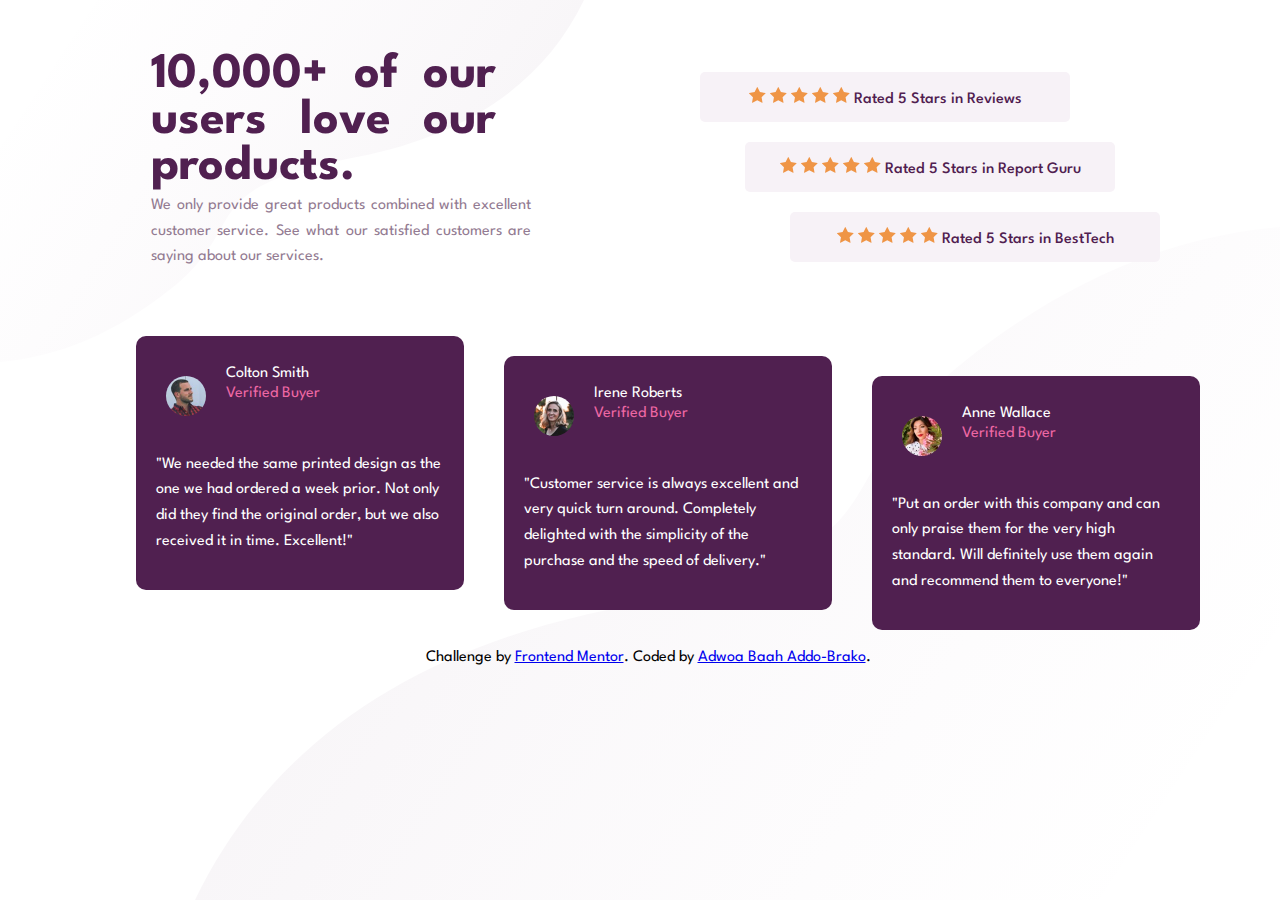
==== index.html @ 32787644 "re-adding files" ====
<!DOCTYPE html>
<html lang="en">
  <head>
    <meta charset="UTF-8" />
    <meta name="viewport" content="width=device-width, initial-scale=1.0" />
    <link
      rel="icon"
      type="image/png"
      sizes="32x32"
      href="./images/favicon-32x32.png"
    />
    <link rel="stylesheet" href="style.css">
    <link href="https://fonts.googleapis.com/css2?family=League+Spartan:wght@400;500;700&display=swap" rel="stylesheet">
    <title>Frontend Mentor | Social proof section</title>
  </head>
  <body>
    <section class="container">
      <section class="top-container">
        <div class="intro-note">
          <h1>10,000+ of our users love our products.</h1>
          <p class="service-slogan">We only provide great products combined with excellent customer service.
            See what our satisfied customers are saying about our services.</p>
          </div>

        <div class="short-reviews">
          <section class="star-review  star1">
            <div class="stars">
            <svg width="17" height="16" xmlns="http://www.w3.org/2000/svg"><path d="M16.539 6.097a.297.297 0 00-.24-.202l-5.36-.779L8.542.26a.296.296 0 00-.53 0L5.613 5.117l-5.36.779a.297.297 0 00-.165.505l3.88 3.78-.917 5.34a.297.297 0 00.43.312l4.795-2.52 4.794 2.52a.296.296 0 00.43-.313l-.916-5.338L16.464 6.4c.08-.08.11-.197.075-.304z" fill="#EF9546" fill-rule="nonzero"/></svg>
            <svg width="17" height="16" xmlns="http://www.w3.org/2000/svg"><path d="M16.539 6.097a.297.297 0 00-.24-.202l-5.36-.779L8.542.26a.296.296 0 00-.53 0L5.613 5.117l-5.36.779a.297.297 0 00-.165.505l3.88 3.78-.917 5.34a.297.297 0 00.43.312l4.795-2.52 4.794 2.52a.296.296 0 00.43-.313l-.916-5.338L16.464 6.4c.08-.08.11-.197.075-.304z" fill="#EF9546" fill-rule="nonzero"/></svg>
            <svg width="17" height="16" xmlns="http://www.w3.org/2000/svg"><path d="M16.539 6.097a.297.297 0 00-.24-.202l-5.36-.779L8.542.26a.296.296 0 00-.53 0L5.613 5.117l-5.36.779a.297.297 0 00-.165.505l3.88 3.78-.917 5.34a.297.297 0 00.43.312l4.795-2.52 4.794 2.52a.296.296 0 00.43-.313l-.916-5.338L16.464 6.4c.08-.08.11-.197.075-.304z" fill="#EF9546" fill-rule="nonzero"/></svg>
            <svg width="17" height="16" xmlns="http://www.w3.org/2000/svg"><path d="M16.539 6.097a.297.297 0 00-.24-.202l-5.36-.779L8.542.26a.296.296 0 00-.53 0L5.613 5.117l-5.36.779a.297.297 0 00-.165.505l3.88 3.78-.917 5.34a.297.297 0 00.43.312l4.795-2.52 4.794 2.52a.296.296 0 00.43-.313l-.916-5.338L16.464 6.4c.08-.08.11-.197.075-.304z" fill="#EF9546" fill-rule="nonzero"/></svg>
            <svg width="17" height="16" xmlns="http://www.w3.org/2000/svg"><path d="M16.539 6.097a.297.297 0 00-.24-.202l-5.36-.779L8.542.26a.296.296 0 00-.53 0L5.613 5.117l-5.36.779a.297.297 0 00-.165.505l3.88 3.78-.917 5.34a.297.297 0 00.43.312l4.795-2.52 4.794 2.52a.296.296 0 00.43-.313l-.916-5.338L16.464 6.4c.08-.08.11-.197.075-.304z" fill="#EF9546" fill-rule="nonzero"/></svg>
          </div>
          <p class="star-review-item">
          Rated 5 Stars in Reviews
          </p>
        </section>
        <section class="star-review star2">
        <div class="stars">
          <svg width="17" height="16" xmlns="http://www.w3.org/2000/svg"><path d="M16.539 6.097a.297.297 0 00-.24-.202l-5.36-.779L8.542.26a.296.296 0 00-.53 0L5.613 5.117l-5.36.779a.297.297 0 00-.165.505l3.88 3.78-.917 5.34a.297.297 0 00.43.312l4.795-2.52 4.794 2.52a.296.296 0 00.43-.313l-.916-5.338L16.464 6.4c.08-.08.11-.197.075-.304z" fill="#EF9546" fill-rule="nonzero"/></svg>
          <svg width="17" height="16" xmlns="http://www.w3.org/2000/svg"><path d="M16.539 6.097a.297.297 0 00-.24-.202l-5.36-.779L8.542.26a.296.296 0 00-.53 0L5.613 5.117l-5.36.779a.297.297 0 00-.165.505l3.88 3.78-.917 5.34a.297.297 0 00.43.312l4.795-2.52 4.794 2.52a.296.296 0 00.43-.313l-.916-5.338L16.464 6.4c.08-.08.11-.197.075-.304z" fill="#EF9546" fill-rule="nonzero"/></svg>
          <svg width="17" height="16" xmlns="http://www.w3.org/2000/svg"><path d="M16.539 6.097a.297.297 0 00-.24-.202l-5.36-.779L8.542.26a.296.296 0 00-.53 0L5.613 5.117l-5.36.779a.297.297 0 00-.165.505l3.88 3.78-.917 5.34a.297.297 0 00.43.312l4.795-2.52 4.794 2.52a.296.296 0 00.43-.313l-.916-5.338L16.464 6.4c.08-.08.11-.197.075-.304z" fill="#EF9546" fill-rule="nonzero"/></svg>
          <svg width="17" height="16" xmlns="http://www.w3.org/2000/svg"><path d="M16.539 6.097a.297.297 0 00-.24-.202l-5.36-.779L8.542.26a.296.296 0 00-.53 0L5.613 5.117l-5.36.779a.297.297 0 00-.165.505l3.88 3.78-.917 5.34a.297.297 0 00.43.312l4.795-2.52 4.794 2.52a.296.296 0 00.43-.313l-.916-5.338L16.464 6.4c.08-.08.11-.197.075-.304z" fill="#EF9546" fill-rule="nonzero"/></svg>
          <svg width="17" height="16" xmlns="http://www.w3.org/2000/svg"><path d="M16.539 6.097a.297.297 0 00-.24-.202l-5.36-.779L8.542.26a.296.296 0 00-.53 0L5.613 5.117l-5.36.779a.297.297 0 00-.165.505l3.88 3.78-.917 5.34a.297.297 0 00.43.312l4.795-2.52 4.794 2.52a.296.296 0 00.43-.313l-.916-5.338L16.464 6.4c.08-.08.11-.197.075-.304z" fill="#EF9546" fill-rule="nonzero"/></svg>
        </div>
        <p class="star-review-item">Rated 5 Stars in Report Guru</p>
      </section>
      <section class="star-review star3">
        <div class="stars">
          <svg width="17" height="16" xmlns="http://www.w3.org/2000/svg"><path d="M16.539 6.097a.297.297 0 00-.24-.202l-5.36-.779L8.542.26a.296.296 0 00-.53 0L5.613 5.117l-5.36.779a.297.297 0 00-.165.505l3.88 3.78-.917 5.34a.297.297 0 00.43.312l4.795-2.52 4.794 2.52a.296.296 0 00.43-.313l-.916-5.338L16.464 6.4c.08-.08.11-.197.075-.304z" fill="#EF9546" fill-rule="nonzero"/></svg>
          <svg width="17" height="16" xmlns="http://www.w3.org/2000/svg"><path d="M16.539 6.097a.297.297 0 00-.24-.202l-5.36-.779L8.542.26a.296.296 0 00-.53 0L5.613 5.117l-5.36.779a.297.297 0 00-.165.505l3.88 3.78-.917 5.34a.297.297 0 00.43.312l4.795-2.52 4.794 2.52a.296.296 0 00.43-.313l-.916-5.338L16.464 6.4c.08-.08.11-.197.075-.304z" fill="#EF9546" fill-rule="nonzero"/></svg>
          <svg width="17" height="16" xmlns="http://www.w3.org/2000/svg"><path d="M16.539 6.097a.297.297 0 00-.24-.202l-5.36-.779L8.542.26a.296.296 0 00-.53 0L5.613 5.117l-5.36.779a.297.297 0 00-.165.505l3.88 3.78-.917 5.34a.297.297 0 00.43.312l4.795-2.52 4.794 2.52a.296.296 0 00.43-.313l-.916-5.338L16.464 6.4c.08-.08.11-.197.075-.304z" fill="#EF9546" fill-rule="nonzero"/></svg>
          <svg width="17" height="16" xmlns="http://www.w3.org/2000/svg"><path d="M16.539 6.097a.297.297 0 00-.24-.202l-5.36-.779L8.542.26a.296.296 0 00-.53 0L5.613 5.117l-5.36.779a.297.297 0 00-.165.505l3.88 3.78-.917 5.34a.297.297 0 00.43.312l4.795-2.52 4.794 2.52a.296.296 0 00.43-.313l-.916-5.338L16.464 6.4c.08-.08.11-.197.075-.304z" fill="#EF9546" fill-rule="nonzero"/></svg>
          <svg width="17" height="16" xmlns="http://www.w3.org/2000/svg"><path d="M16.539 6.097a.297.297 0 00-.24-.202l-5.36-.779L8.542.26a.296.296 0 00-.53 0L5.613 5.117l-5.36.779a.297.297 0 00-.165.505l3.88 3.78-.917 5.34a.297.297 0 00.43.312l4.795-2.52 4.794 2.52a.296.296 0 00.43-.313l-.916-5.338L16.464 6.4c.08-.08.11-.197.075-.304z" fill="#EF9546" fill-rule="nonzero"/></svg>
        </div>
        <p class="star-review-item">Rated 5 Stars in BestTech</p>
       </section>
      </div>
      </section>
    
      <section class="buyers-review">
        <div class="text-review One" >
          <section class="identity">
            <img src="images/image-colton.jpg" alt="">
            <div class="name-buyer">
              <p class="name">Colton Smith</p>
              <p class="buyer">Verified Buyer</p>
            </div>
      </section>
      <p class="review">
        "We needed the same printed design as the one we had ordered a week prior.
        Not only did they find the original order, but we also received it in time.
        Excellent!"
      </p>
    </div>
    
    <div class="text-review Two" >
      <section class="identity">
        <img src="images/image-irene.jpg" alt="">
        <div class="name-buyer">
          <p class="name">Irene Roberts</p>
          <p class="buyer">Verified Buyer</p>
        </div>
      </section>
      <p class="review">
        "Customer service is always excellent and very quick turn around. Completely
        delighted with the simplicity of the purchase and the speed of delivery."
      </p>
    </div>
     
    <div class="text-review Three">
      <secion class="identity">
        <img src="images/image-anne.jpg" alt="">
        <div class="name-buyer">
          <p class="name"> Anne Wallace</p>
          <p class="buyer"> Verified Buyer</p>
        </div>
      </secion>
      <p class="review"> 
        "Put an order with this company and can only praise them for the very high
        standard. Will definitely use them again and recommend them to everyone!"
      </p>
    </div>
      </section>
    </section>

    <div class="attribution">
      Challenge by
      <a href="https://www.frontendmentor.io?ref=challenge" target="_blank"
        >Frontend Mentor</a
      >. Coded by <a href="https://www.linkedin.com/in/adwoaaddobrako" target="_blank">Adwoa Baah Addo-Brako</a>.
    </div>
  </body>
</html>
---- style.css ----
:root{
    --dark-magenta:hsl(300, 43%, 22%);
    --soft-pick:hsl(333, 80%, 67%);
    --dark-greyish-magenta:hsl(303, 10%, 53%);
    --light-greyish-magenta:hsl(300, 24%, 96%);
    --white: hsl(0, 0%, 100%);
    --font-size: 15px;
}

::-webkit-scrollbar{
    display: none;
}

html, body{
    height: 100%;
    width: 100%;
    font-family: 'League Spartan', sans-serif;
    background-position: left top, bottom right;
    background-repeat: no-repeat;
}

.container{
    width: 80%;
    margin: 0 auto;
    padding: 20px;
}

h1{
    text-align: center;
    color: hsl(300, 43%, 22%);
    font-weight: 700;
}

.service-slogan{
    text-align: center;
    line-height: 1.6;
    
}

.star-review{
    width: 90%;
    background-color: var(--light-greyish-magenta);
    text-align: center;
    border-radius: 5px;
    padding: 5px;
    margin:0 auto 20px auto;
    
}

.identity{
    display: flex;
}

img{
    border-radius: 50%;
    transform: scale(0.5);
    margin-right: 0px;
    margin-left: -10px;
 
}

.name-group{
align-self: flex-start;
}

.stars{
    margin-top: 10px;
}

.star-review-item{
    color: var(--dark-magenta);
    font-weight: 500;
}

.text-review{
    width: 80%;
    background-color:var(--dark-magenta);
    padding: 20px;
    margin:0 auto 20px auto;
    border-radius: 5px;
}

.name{
    color: var(--white);
    margin-top: 10px;
    margin-bottom: 5px;
}

.buyer{
    margin: 0px;
    color: var(--soft-pick);
}

.review{
    color: var(--white);
    line-height: 1.6;
}

.attribution{
    display: block;
    margin: 30px;
    text-align: center;
}

@media (max-width:780px) {
    
    body{
        background-image: url(images/bg-pattern-top-mobile.svg), url(images/bg-pattern-bottom-mobile.svg);
    }
    
}


@media (min-width:781px){

    body{
        background-image: url(images/bg-pattern-top-desktop.svg), url(images/bg-pattern-bottom-desktop.svg);
    }

    .container{
        padding: 10px;
    }

    .top-container{
        display:flex;
        flex-direction: row;
        justify-content: space-between;
        column-gap: 10px;
    }

    .intro-note{
        text-align: justify;
        padding-left: 15px;
        margin-bottom: 50px;
    }

    h1{
        text-align: justify;
        color: var(--dark-magenta);
        font-weight: 700;
        font-size: 50px;
        width: 345px;
    }
    
    .service-slogan{
        text-align: justify;
        color: var(--dark-greyish-magenta);
        line-height: 1.6;
        margin-top: -30px;
        width: 380px;
    }

    .short-reviews{
        display: flex;
        flex-direction: column;
        justify-content: center;
        align-items: flex-start;
    }

    .star-review{
        background-color: var(--light-greyish-magenta);
        /* text-align: justify; */
        border-radius: 5px;
        padding: 15px 10px;
        /* margin:0 auto 20px auto; */
        width: 350px;
    }

    .stars{
    display: inline;
    }

    .star1{
        margin-left: 0px;
    }
    .star2{
        margin-left: 45px;
    }
    .star3{
        margin-left: 90px;
    }

    .star-review-item{
        display: inline;
    }

    .buyers-review{
        display: grid;
        grid-template-columns: repeat(3, 1fr);
        column-gap: 80px;
    }

    .text-review{
        width: 100%;
        background-color:var(--dark-magenta);
        padding: 20px;
        border-radius: 10px;
    }

    
    .Two{
        position: relative;
        top: 20px;
    }

    .Three{
        position: relative;
        top: 40px;
    }
}
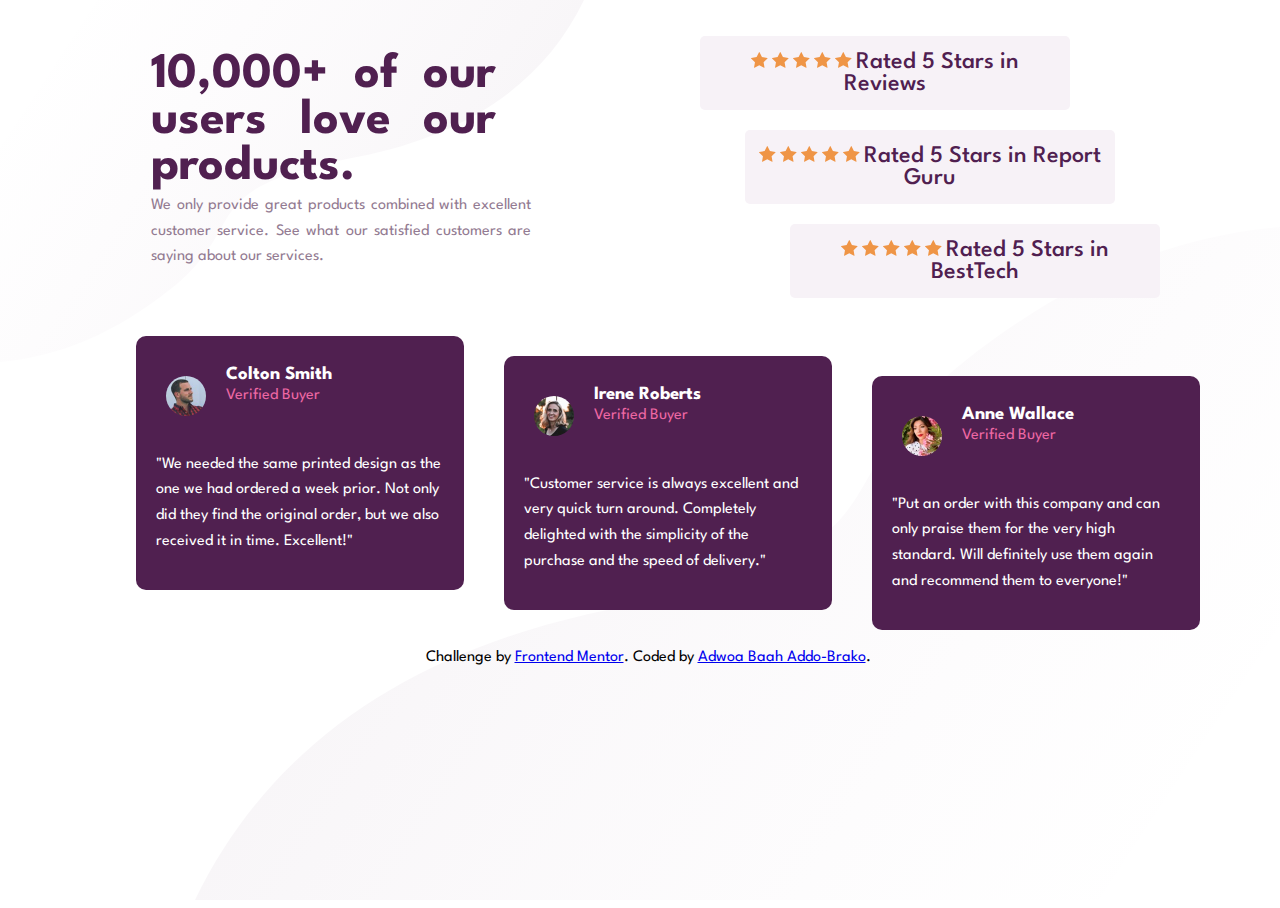
==== commit 0c216cd3: "commit for accessibility" ====
--- a/index.html
+++ b/index.html
@@ -14,13 +14,13 @@
     <title>Frontend Mentor | Social proof section</title>
   </head>
   <body>
-    <section class="container">
+    <main class="container">
       <section class="top-container">
         <div class="intro-note">
           <h1>10,000+ of our users love our products.</h1>
           <p class="service-slogan">We only provide great products combined with excellent customer service.
             See what our satisfied customers are saying about our services.</p>
-          </div>
+      </div>
 
         <div class="short-reviews">
           <section class="star-review  star1">
@@ -31,9 +31,9 @@
             <svg width="17" height="16" xmlns="http://www.w3.org/2000/svg"><path d="M16.539 6.097a.297.297 0 00-.24-.202l-5.36-.779L8.542.26a.296.296 0 00-.53 0L5.613 5.117l-5.36.779a.297.297 0 00-.165.505l3.88 3.78-.917 5.34a.297.297 0 00.43.312l4.795-2.52 4.794 2.52a.296.296 0 00.43-.313l-.916-5.338L16.464 6.4c.08-.08.11-.197.075-.304z" fill="#EF9546" fill-rule="nonzero"/></svg>
             <svg width="17" height="16" xmlns="http://www.w3.org/2000/svg"><path d="M16.539 6.097a.297.297 0 00-.24-.202l-5.36-.779L8.542.26a.296.296 0 00-.53 0L5.613 5.117l-5.36.779a.297.297 0 00-.165.505l3.88 3.78-.917 5.34a.297.297 0 00.43.312l4.795-2.52 4.794 2.52a.296.296 0 00.43-.313l-.916-5.338L16.464 6.4c.08-.08.11-.197.075-.304z" fill="#EF9546" fill-rule="nonzero"/></svg>
           </div>
-          <p class="star-review-item">
+          <h2 class="star-review-item">
           Rated 5 Stars in Reviews
-          </p>
+          </h2>
         </section>
         <section class="star-review star2">
         <div class="stars">
@@ -43,7 +43,7 @@
           <svg width="17" height="16" xmlns="http://www.w3.org/2000/svg"><path d="M16.539 6.097a.297.297 0 00-.24-.202l-5.36-.779L8.542.26a.296.296 0 00-.53 0L5.613 5.117l-5.36.779a.297.297 0 00-.165.505l3.88 3.78-.917 5.34a.297.297 0 00.43.312l4.795-2.52 4.794 2.52a.296.296 0 00.43-.313l-.916-5.338L16.464 6.4c.08-.08.11-.197.075-.304z" fill="#EF9546" fill-rule="nonzero"/></svg>
           <svg width="17" height="16" xmlns="http://www.w3.org/2000/svg"><path d="M16.539 6.097a.297.297 0 00-.24-.202l-5.36-.779L8.542.26a.296.296 0 00-.53 0L5.613 5.117l-5.36.779a.297.297 0 00-.165.505l3.88 3.78-.917 5.34a.297.297 0 00.43.312l4.795-2.52 4.794 2.52a.296.296 0 00.43-.313l-.916-5.338L16.464 6.4c.08-.08.11-.197.075-.304z" fill="#EF9546" fill-rule="nonzero"/></svg>
         </div>
-        <p class="star-review-item">Rated 5 Stars in Report Guru</p>
+        <h2 class="star-review-item">Rated 5 Stars in Report Guru</h2>
       </section>
       <section class="star-review star3">
         <div class="stars">
@@ -53,62 +53,63 @@
           <svg width="17" height="16" xmlns="http://www.w3.org/2000/svg"><path d="M16.539 6.097a.297.297 0 00-.24-.202l-5.36-.779L8.542.26a.296.296 0 00-.53 0L5.613 5.117l-5.36.779a.297.297 0 00-.165.505l3.88 3.78-.917 5.34a.297.297 0 00.43.312l4.795-2.52 4.794 2.52a.296.296 0 00.43-.313l-.916-5.338L16.464 6.4c.08-.08.11-.197.075-.304z" fill="#EF9546" fill-rule="nonzero"/></svg>
           <svg width="17" height="16" xmlns="http://www.w3.org/2000/svg"><path d="M16.539 6.097a.297.297 0 00-.24-.202l-5.36-.779L8.542.26a.296.296 0 00-.53 0L5.613 5.117l-5.36.779a.297.297 0 00-.165.505l3.88 3.78-.917 5.34a.297.297 0 00.43.312l4.795-2.52 4.794 2.52a.296.296 0 00.43-.313l-.916-5.338L16.464 6.4c.08-.08.11-.197.075-.304z" fill="#EF9546" fill-rule="nonzero"/></svg>
         </div>
-        <p class="star-review-item">Rated 5 Stars in BestTech</p>
+        <h2 class="star-review-item">Rated 5 Stars in BestTech</h2>
        </section>
       </div>
       </section>
     
       <section class="buyers-review">
-        <div class="text-review One" >
-          <section class="identity">
+        <section class="text-review One" >
+          <div class="identity">
             <img src="images/image-colton.jpg" alt="">
             <div class="name-buyer">
-              <p class="name">Colton Smith</p>
+              <h3 class="name">Colton Smith</h3>
               <p class="buyer">Verified Buyer</p>
             </div>
-      </section>
-      <p class="review">
-        "We needed the same printed design as the one we had ordered a week prior.
-        Not only did they find the original order, but we also received it in time.
-        Excellent!"
-      </p>
-    </div>
+          </div>
+          <p class="review">
+          "We needed the same printed design as the one we had ordered a week prior.
+          Not only did they find the original order, but we also received it in time.
+          Excellent!"
+          </p>
+        </section>
     
-    <div class="text-review Two" >
-      <section class="identity">
+    <section class="text-review Two" >
+      <div class="identity">
         <img src="images/image-irene.jpg" alt="">
         <div class="name-buyer">
-          <p class="name">Irene Roberts</p>
+          <h3 class="name">Irene Roberts</h3>
           <p class="buyer">Verified Buyer</p>
         </div>
-      </section>
+      </div>
       <p class="review">
         "Customer service is always excellent and very quick turn around. Completely
         delighted with the simplicity of the purchase and the speed of delivery."
       </p>
-    </div>
+    </section>
      
-    <div class="text-review Three">
-      <secion class="identity">
+    <section class="text-review Three">
+      <div class="identity">
         <img src="images/image-anne.jpg" alt="">
         <div class="name-buyer">
-          <p class="name"> Anne Wallace</p>
+          <h3 class="name"> Anne Wallace</h3>
           <p class="buyer"> Verified Buyer</p>
         </div>
-      </secion>
+      </div>
       <p class="review"> 
         "Put an order with this company and can only praise them for the very high
         standard. Will definitely use them again and recommend them to everyone!"
       </p>
-    </div>
+    </section>
       </section>
-    </section>
-
+    </main>
+  <footer>
     <div class="attribution">
       Challenge by
       <a href="https://www.frontendmentor.io?ref=challenge" target="_blank"
         >Frontend Mentor</a
       >. Coded by <a href="https://www.linkedin.com/in/adwoaaddobrako" target="_blank">Adwoa Baah Addo-Brako</a>.
     </div>
+  </footer>
   </body>
 </html>
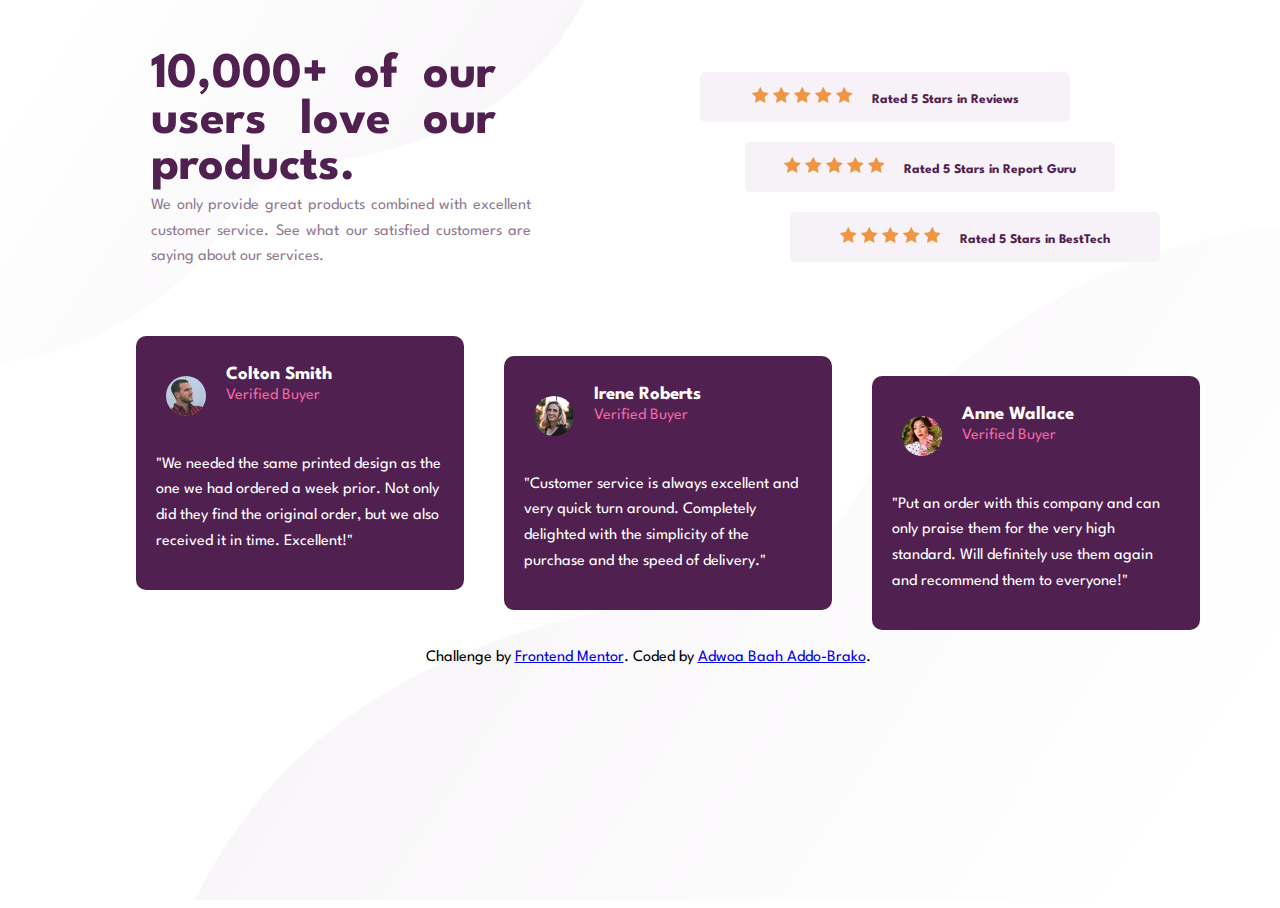
==== commit 7343df45: "minor html semantic changes" ====
--- a/index.html
+++ b/index.html
@@ -59,7 +59,7 @@
       </section>
     
       <section class="buyers-review">
-        <section class="text-review One" >
+        <div class="text-review One" >
           <div class="identity">
             <img src="images/image-colton.jpg" alt="">
             <div class="name-buyer">
@@ -72,9 +72,9 @@
           Not only did they find the original order, but we also received it in time.
           Excellent!"
           </p>
-        </section>
+        </div>
     
-    <section class="text-review Two" >
+    <div class="text-review Two" >
       <div class="identity">
         <img src="images/image-irene.jpg" alt="">
         <div class="name-buyer">
@@ -86,9 +86,9 @@
         "Customer service is always excellent and very quick turn around. Completely
         delighted with the simplicity of the purchase and the speed of delivery."
       </p>
-    </section>
+    </div>
      
-    <section class="text-review Three">
+    <div class="text-review Three">
       <div class="identity">
         <img src="images/image-anne.jpg" alt="">
         <div class="name-buyer">
@@ -100,7 +100,7 @@
         "Put an order with this company and can only praise them for the very high
         standard. Will definitely use them again and recommend them to everyone!"
       </p>
-    </section>
+    </div>
       </section>
     </main>
   <footer>
--- a/style.css
+++ b/style.css
@@ -68,8 +68,9 @@
 }
 
 .star-review-item{
+    font-size: smaller;
     color: var(--dark-magenta);
-    font-weight: 500;
+    font-weight: 700;
 }
 
 .text-review{
@@ -78,6 +79,12 @@
     padding: 20px;
     margin:0 auto 20px auto;
     border-radius: 5px;
+}
+
+.name-buyer{
+    display: flex;
+    flex-direction: column;
+    justify-items: center;
 }
 
 .name{
@@ -182,6 +189,7 @@
 
     .star-review-item{
         display: inline;
+        margin-left: 15px;
     }
 
     .buyers-review{
@@ -189,6 +197,7 @@
         grid-template-columns: repeat(3, 1fr);
         column-gap: 80px;
     }
+
 
     .text-review{
         width: 100%;
